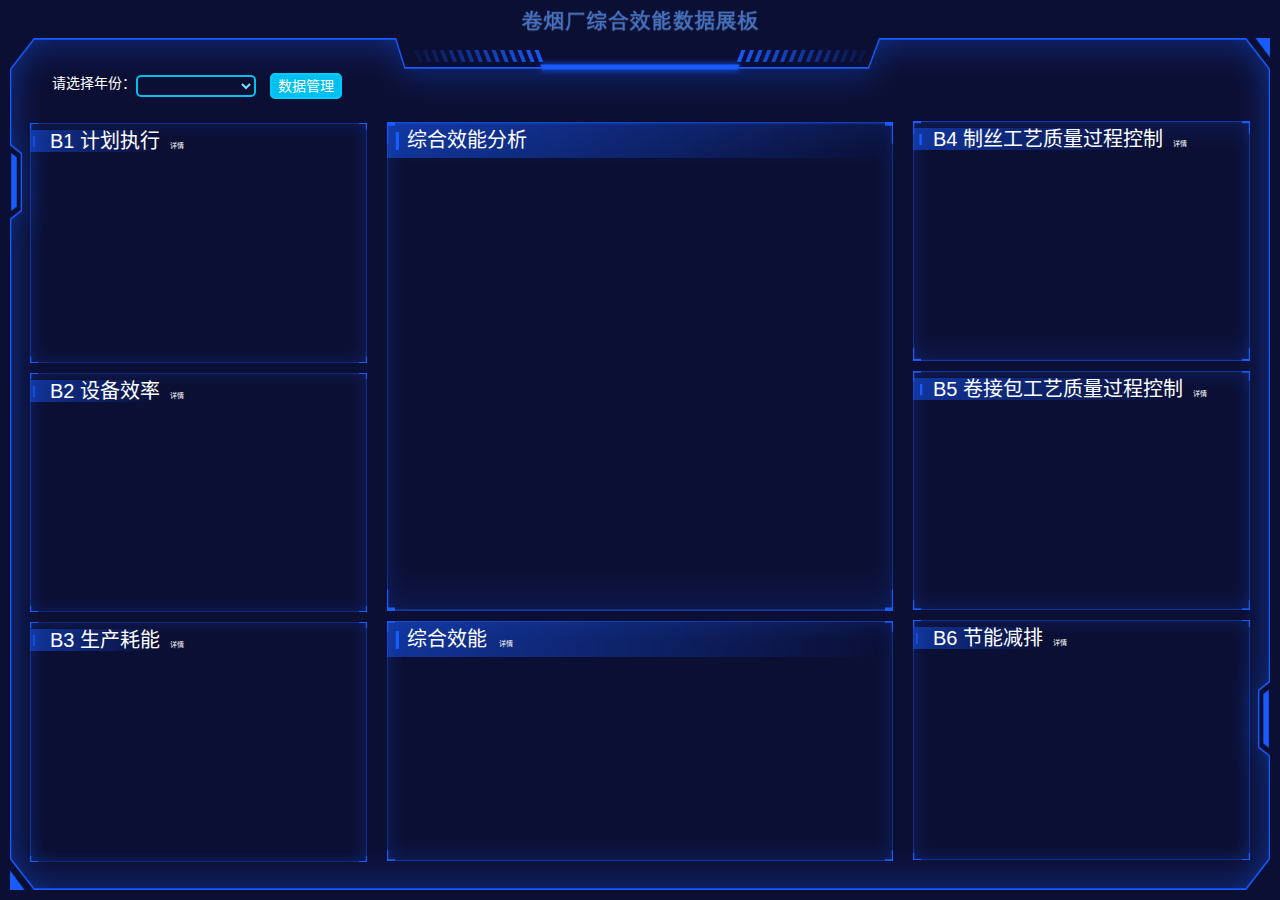
==== src/main/resources/static/index.html @ e8aca08a "第一次提交到本地仓库" ====
<!DOCTYPE html>

<html lang="zh-CN">
	<head>
		<meta charset="utf-8" />
	    <meta name="viewport" content="width=device-width,initial-scale=1,minimum-scale=1,maximum-scale=1,user-scalable=no" />
	    <meta http-equiv="X-UA-Compatible" content="IE=edge, chrome=1" />
		<title>卷烟厂综合效能数据展板</title>
		<link rel="stylesheet" href="css/bootstrap.min.css" />
		<link rel="stylesheet" href="css/app.css" />
	</head>
	
	<body>


	<div class="header">
			<img src="img/header-title.png" class="header-title" />
		</div>
		<div class="wrapper">
			<div class="content">
				<div class="col col-l">

					<div style="margin-top: 20px;">
						<span class="chose_tltle">请选择年份：</span>

						<select class="year_chose" id="yearChose">

						</select>
						<a href="javascript:void(0);" id="navigateLink">
							<button class="chose_enter">数据管理</button>
						</a>
					</div>
					

			<!-- 123           -->
					<div class="xpanel-wrapper xpanel-wrapper-30"  style="margin-top: 24px">
						<div class="xpanel xpanel-l-t">
							<!-- <div class="title">B4 制丝工艺质量过程控制</div> -->

							<a href="B1_two_level.html" class="title">B1 计划执行</a>
							<span ><button class="btn_details"  id="openModalBtn_B1">详情</button></span>




							<div class="modal" id="myModal_B1">

								<div class="modal-content">
									<span class="close" id="closeModal_B1">&times;</span>

								  <div id="chartContainer_B1" >
								  </div>
								  <p id="p_B1" style="margin-top: 30px; color: aliceblue;">
									设备效率，2023年的整体效能指数中，最大值为98%，i该值出现在10月份。最小值为90%，分别出现在1月，3月。该年度平均值为95%，中值为95%。总体趋势稳中向上，同比2022年，2023年3月比2022年低5%，2023年10月比2022年高7%1</p>
								</div>
							</div>
							<div class="xpanel-chart" id="chart_B1_one_level"></div>

							
						</div>
					</div>

					<div class="xpanel-wrapper xpanel-wrapper-30">
						<div class="xpanel xpanel-l-b">
							<!-- <div class="title">B5 卷接包工艺质量过程控制</div>
							<div class="xpanel-chart" id="chart_B5_one_level"></div> -->


							<a href="B2_two_level.html" class="title">B2 设备效率</a>
							<span ><button class="btn_details"  id="openModalBtn_B2">详情</button></span>
							<div class="modal" id="myModal_B2">

								<div class="modal-content">
									<span class="close" id="closeModal_B2">&times;</span>

								  <div id="chartContainer_B2" >
								  </div>
								  <p id="p_B2" style="margin-top: 30px; color: aliceblue;">
									设备效率，2023年的整体效能指数中，最大值为98%，i该值出现在10月份。最小值为90%，分别出现在1月，3月。该年度平均值为95%，中值为95%。总体趋势稳中向上，同比2022年，2023年3月比2022年低5%，2023年10月比2022年高7%1</p>
								</div>
							</div>


							<div class="xpanel-chart" id="chart_B2_one_level"></div>


						</div>
					</div>

					<div class="xpanel-wrapper xpanel-wrapper-30">
						<div class="xpanel xpanel-l-b">
<!-- 
							<a href="B1_two.html" class="title">B6 节能减排</a>
							<span ><button class="btn_details"  id="openModalBtn_B6">详情</button></span> -->

							<a href="B3_two_level.html" class="title">B3 生产耗能</a>
							<span ><button class="btn_details"  id="openModalBtn_B3">详情</button></span>


							<div class="modal" id="myModal_B3">

								<div class="modal-content">
									<span class="close" id="closeModal_B3">&times;</span>

								  <div id="chartContainer_B3" >
								  </div>
								  <p id="p_B3" style="margin-top: 30px; color: aliceblue;">
									设备效率，2023年的整体效能指数中，最大值为98%，i该值出现在10月份。最小值为90%，分别出现在1月，3月。该年度平均值为95%，中值为95%。总体趋势稳中向上，同比2022年，2023年3月比2022年低5%，2023年10月比2022年高7%1</p>
								</div>
							</div>


							<div class="xpanel-chart" id="chart_B3_one_level"></div>
						</div>
					</div>
				</div>
				<!-- 123     -->
				<div class="col col-c">
					<div class="xpanel-wrapper xpanel-wrapper-60">
						<div class="xpanel no-bg">  
							<div class="xpanel xpanel-c-b" style="margin-top: 69px;">
								<div class="title title-long">综合效能分析</div>
								<div class="xpanel" id="chart_zonghenengxiaofenxi"></div>
							</div>							
						</div>
					</div>
					<div class="xpanel-wrapper xpanel-wrapper-30">
						<div class="xpanel xpanel-c-b">
							<div class="title title-long">综合效能
								<span ><button class="btn_details"  id="openModalBtn_zonghenengxiao">详情</button></span>
							</div>

							<div class="modal" id="myModal_zonghenengxiao">

								<div class="modal-zonghenengxiao-content">
									<span class="close" id="closeModal_zonghenengxiao">&times;</span>

									<div id="chartContainer_zonghenengxiao" >
										<p id="p_zonghenengxiao" style="margin-top: 30px; color: aliceblue;">
											该数据中值为1，最大值为3，最小值为1
										</p>
									</div>

								</div>
							</div>

							<div class="xpanel-chart" id="chart_zonghenengxiao"></div>
						</div>
					</div>
				</div>
				<!-- 456       -->
				<div class="col col-r">
					<div class="xpanel-wrapper xpanel-wrapper-30" style="margin-top: 68px">
						<div class="xpanel xpanel-r-t">
							<!-- <a href="B1_two.html"><div class="title">B1 计划执行
								<span ><button class="btn_details"  id="openModalBtn_B1">详情</button></span>
							</div></a> -->
							<a href="B4_two_level.html" class="title">B4 制丝工艺质量过程控制</a>
							<span ><button class="btn_details"  id="openModalBtn_B4">详情</button></span>




							<div class="modal" id="myModal_B4">

								<div class="modal-content">
									<span class="close" id="closeModal_B4">&times;</span>

								  <div id="chartContainer_B4" ></div>
								  <p id="p_B4" style="margin-top: 30px; color: aliceblue;">
									设备效率，2023年的整体效能指数中，最大值为98%，i该值出现在10月份。最小值为90%，分别出现在1月，3月。该年度平均值为95%，中值为95%。总体趋势稳中向上，同比2022年，2023年3月比2022年低5%，2023年10月比2022年高7%1</p>
								</div>
							</div>


							<div class="xpanel-chart" id="chart_B4_one_level"></div>
						</div>
					</div>
					<div class="xpanel-wrapper xpanel-wrapper-30">
						<div class="xpanel xpanel-r-m">
							<a href="B5_two_level.html" class="title">B5 卷接包工艺质量过程控制</a>
							<span ><button class="btn_details"  id="openModalBtn_B5">详情</button></span>
							<div class="modal" id="myModal_B5">

								<div class="modal-content">
									<span class="close" id="closeModal_B5">&times;</span>

								  <div id="chartContainer_B5" >
								  </div>
								  <p id="p_B5"  style="margin-top: 30px; color: aliceblue;">
									设备效率，2023年的整体效能指数中，最大值为98%，i该值出现在10月份。最小值为90%，分别出现在1月，3月。该年度平均值为95%，中值为95%。总体趋势稳中向上，同比2022年，2023年3月比2022年低5%，2023年10月比2022年高7%1</p>
								</div>
							</div>

							<div class="xpanel-chart" id="chart_B5_one_level"></div>
						</div>
					</div>
					<div class="xpanel-wrapper xpanel-wrapper-30">
						<div class="xpanel xpanel-r-b">
							

							<a href="B6_two_level.html" class="title">B6 节能减排</a>
							<span ><button class="btn_details"  id="openModalBtn_B6">详情</button></span>


							<div class="modal" id="myModal_B6">

								<div class="modal-content">
									<span class="close" id="closeModal_B6">&times;</span>

								  <div id="chartContainer_B6" >
								  </div>
								  <p id="p_B6" style="margin-top: 30px; color: aliceblue;">
									设备效率，2023年的整体效能指数中，最大值为98%，i该值出现在10月份。最小值为90%，分别出现在1月，3月。该年度平均值为95%，中值为95%。总体趋势稳中向上，同比2022年，2023年3月比2022年低5%，2023年10月比2022年高7%1</p>
								</div>
							</div>

							
							<div class="xpanel-chart" id="chart_B6_one_level"></div>

				<!-- 456   -->
						</div>
					</div>
				</div>
			</div>
		</div>
		
		<script type="text/javascript" src="js/jquery-3.3.1.min.js"></script>
		<script type="text/javascript" src="js/echarts-3.8.5.min.js"></script>
		<script type="text/javascript">
			$(function () {

				yearChose();


				//加载首页所有图表
        		Echarts($('#yearChose').val());
				//加载首页所有详情按钮功能
				Modal_XiangQing_All();


				// console.log($('#yearChose').val());
				
				//数据异步查询

				$(document).ready(function () {
					$("#navigateLink").click(function () {
						window.location.href = 'index_show.html';
					});
				});

				
			});

			//获取下拉列表值，通过列表的值来显示对应年份
			function yearChose(){



				$.ajax({

					url:'/index/getAllYears',
					type:'get',
					dataType:'json',
					success:function (data) {


						// 获取下拉列表元素
						var yearSelect = $("#yearChose");

						// 清空下拉列表
						yearSelect.empty();

						// 使用$.each遍历年份数据并添加到下拉列表
						$.each(data, function (index, year) {
							// 创建一个新选项
							var option = $("<option></option>");
							option.text(year);

							// 如果需要设置默认选中项，可以添加适当的逻辑
							// 例如：if (year === "2021") option.prop("selected", true);

							// 将选项添加到下拉列表
							yearSelect.append(option);

						});

						$('#yearChose').trigger('change');


					}


				});


				$('#yearChose').change(function() {
					// 获取所选的年份值

					var selectedYear = $(this).val();

					// 在这里可以执行您想要的操作，例如显示所选的年份或将其发送到服务器等
					// console.log('所选的年份是：', selectedYear);
					Echarts(selectedYear);
				});





			}




			//首页各个图表-----------------------------------------------------------------------
			function Echarts(year) {


						//B1 计划执行 折柱图
                         var myChart_B1_one_level = echarts.init(document.getElementById('chart_B1_one_level'));

						// share_option(myChart_B1_one_level,data[23]);
						find_index_B_chart('B1',year,myChart_B1_one_level);


						//B2 设备效率 折柱图
                        var myChart_B2_one_level = echarts.init(document.getElementById('chart_B2_one_level'));
                        //share_option(myChart_B2_one_level,data[24]);
						find_index_B_chart('B2',year,myChart_B2_one_level);


                        //B3 生产耗能 折柱图
                        var myChart_B3_one_level = echarts.init(document.getElementById('chart_B3_one_level'));
                        //share_option(myChart_B3_one_level,data[25]);
						find_index_B_chart('B3',year,myChart_B3_one_level);


						//B4 制丝工艺质量过程控制 一级指标 折柱图
                        var myChart_B4_one_level = echarts.init(document.getElementById('chart_B4_one_level'));
                        //share_option(myChart_B4_one_level,data[26]);
						find_index_B_chart('B4',year,myChart_B4_one_level);


						//B5 卷接包工艺质量过程控制 折柱图
						var myChart_B5_one_level = echarts.init(document.getElementById('chart_B5_one_level'));
                        //share_option(myChart_B5_one_level,data[27]);
						find_index_B_chart('B5',year,myChart_B5_one_level);


						//B6 节能减排 折柱图
                        var myChart_B6_one_level = echarts.init(document.getElementById('chart_B6_one_level'));
                        //share_option(myChart_B6_one_level,data[28]);
						find_index_B_chart('B6',year,myChart_B6_one_level);



						//综合能效分析 雷达图
						var myChart_zonghenengxiaofenxi = echarts.init(document.getElementById('chart_zonghenengxiaofenxi'));
						chart_zonghenengxiaofenxi_option(myChart_zonghenengxiaofenxi);




						//综合能效
						getZongHeNengXiaoCharts();

			
			}






			//获取综合能效
			function getZongHeNengXiaoCharts() {
				$.ajax({

					url:'/index/getZongHeNengXiaoCharts',
					type:'get',
					dataType:'json',
					success:function (data) {


						//综合能效 折柱图
						var myChart_zonghenengxiao = echarts.init(document.getElementById('chart_zonghenengxiao'));
						chart_zonghenengxiao_option(myChart_zonghenengxiao,data);


					}


				});
			}







			/*
			*获取B级指标某年的数据并且显示echarts图
			* 输入 指标名称 年份 初始化后的div对象
			* */
			function find_index_B_chart(index_num,year,myChart) {
				$.ajax({

					url:'/index/getB_two_levelCharts',
					type:'get',
					dataType:'json',
					data:{
						index_num:index_num,
						year:year,
					},
					success:function (data) {

						//共享echarts配置信息 输入初始化后的div对象以及ajax返回的数据
						share_option(myChart,data);



					}


				});
			}




			function share_option(myChart,data){



				var option;


				option = {
					tooltip : {
						trigger: 'axis'
					},
					grid: {
						x: 46,
						y:35,
						x2:30,
						y2:25,
						borderWidth: 0
					},

					calculable : false,
					legend: {
						data:['效能指数'],
						textStyle:{
							color:"#e9ebee"

						}
					},
					xAxis : [
						{
							type : 'category',
							data : ['1月','2月','3月','4月','5月','6月','7月','8月','9月','10月','11月','12月'],
							splitLine: {
								show: false
							},
							axisLabel: {
								show: true,
								textStyle: {
									color: '#a4a7ab',
									align: 'center'
								},
								interval: 0, // 设置为 0 表示全部标签都显示

							},
							axisLine: {
								lineStyle: {
									color: 'white' // 设置 x 轴颜色为白色
								}
							}

						}
					],
					yAxis : [
						{
							type : 'value',
							name : '效能指数（%）',
							min: 0,  // 设置最小刻度
							max: 100, // 设置最大刻度
							nameTextStyle: {
								color: '#1afffd' // 设置标题颜色
							},
							axisLabel : {
								formatter: '{value} ',
								textStyle: {
									color: '#a4a7ab',
									align: 'right'
								}
							},
							splitLine: {
								show: false
							},
							axisLine: {
								lineStyle: {
									color: 'white' // 设置 x 轴颜色为白色
								}
							}
						},


					],
					series : [

						{
							name:'效能指数',
							type:'bar',
							barWidth: 10,//调整柱的宽度
							data:[data[0].data,data[1].data,data[2].data,data[3].data,data[4].data,data[5].data,data[6].data,data[7].data,data[8].data,data[9].data,data[10].data,data[11].data],
							itemStyle: {
								normal: {
									color:"#0ad5ff"
								}
							}
						},

						{
							name:'效能指数',
							type:'line',
							yAxisIndex: 0,
							data:[data[0].data,data[1].data,data[2].data,data[3].data,data[4].data,data[5].data,data[6].data,data[7].data,data[8].data,data[9].data,data[10].data,data[11].data],
							itemStyle: {
								normal: {
									color:"#1afffd"
								}
							}
						}
					]
				};


				option && myChart.setOption(option);
			}







			//-------------------------------



			function chart_zonghenengxiao_option(myChart,data){


				var option;

				option = {
					tooltip : {
					trigger: 'axis'
					},
					grid: {
						x: 46,
						y:35,
						x2:30,
						y2:25,
						borderWidth: 0
					},

					calculable : false,
					legend: {
						data:['效能指数','同比','效能指数','同比'],
                		//data:['下雨','下雪','晴天','订单量'],
						textStyle:{
							color:"#e9ebee"

						}
					},
					xAxis : [
						{
							type : 'category',
							data : ['1月','2月','3月','4月','5月','6月','7月','8月','9月','10月','11月','12月'],
							splitLine: {
								show: false
							},
							axisLabel: {
								show: true,
								textStyle: {
									color: '#a4a7ab',
									align: 'center'
								},
								interval: 0, // 设置为 0 表示全部标签都显示

							}

						}
					],
					yAxis : [
						{
							type : 'value',

							name : '效能指数',
							nameTextStyle: {
            				color: '#1afffd' // 设置标题颜色
        					},
							axisLabel : {
								formatter: '{value} ',
								textStyle: {
									color: '#a4a7ab',
									align: 'right'
								}
							},
							splitLine: {
								show: false
							},
						},
						

					],
					series : [

						{
							name:'效能指数',
							type:'bar',
							barWidth: 10,//调整柱的宽度
							data:[data[12].data,data[13].data,data[14].data,data[15].data,data[16].data,data[17].data,data[18].data,data[19].data,data[20].data,data[21].data,data[22].data,data[23].data],
							itemStyle: {
								normal: {
									color:"#0ad5ff"
								}
							}
						},

						{
							name:'同比',
							type:'bar',
							barWidth: 10,//调整柱的宽度
							data:[data[0].data,data[1].data,data[2].data,data[3].data,data[4].data,data[5].data,data[6].data,data[7].data,data[8].data,data[9].data,data[10].data,data[11].data],
							itemStyle: {
								normal: {
									color:"#00ff00"
								}
							}
						},




						{
							name:'效能指数',
							type:'line',
							yAxisIndex: 0,
							data:[data[12].data,data[13].data,data[14].data,data[15].data,data[16].data,data[17].data,data[18].data,data[19].data,data[20].data,data[21].data,data[22].data,data[23].data],
							itemStyle: {
								normal: {
									color:"#1afffd"
								}
							}
						},

						{
							name:'同比',
							type:'line',
							yAxisIndex: 0,
							data:[data[0].data,data[1].data,data[2].data,data[3].data,data[4].data,data[5].data,data[6].data,data[7].data,data[8].data,data[9].data,data[10].data,data[11].data],
							itemStyle: {
								normal: {
									color:"#00ff00"
								}
							}
						}
					]
				};
				

				option && myChart.setOption(option);

				

			}




			//通过指标名和年份获取指定指标一年的数据 用于综合能效分析
			function find_index_B_chart_for_zonghenengxiaofenxi(myChart,year) {
				$.ajax({

					url:'/index/getZongHeNengXiaoFenXiChart',
					type:'get',
					dataType:'json',
					data:{
						year:year,
					},


					success:function (data) {
						var count=0;
						var sum=0;
						var data_B1;
						var data_B2;
						var data_B3;
						var data_B4;
						var data_B5;
						var data_B6;
						$.each(data, function (index,item) {
							sum = sum + item.data;
							count = count + 1;
							switch (count) {
								case 12 :
									data_B1 = sum/12*0.245;
									sum = 0;
									break;
								case 24 :
									data_B2 = sum/12*0.1775;
									sum = 0;
									break;
								case 36:
									data_B3 = sum/12*0.1575;
									sum = 0;
									break;
								case 48:
									data_B4 = sum/12*0.155;
									sum = 0;
									break;
								case 60:
									data_B5 = sum/12*0.1625;
									sum = 0;
									break;
								case 72:
									data_B6 = sum/12*0.1025;
									sum = 0;
									break;

							}

							var option;


							option = {
							title: {
								text: ''
							},
							legend: {

								data:[
								//data: ['Allocated Budget', 'Actual Spending']
								{ name: '', textStyle: { color: '#FF0000' } } // 修改颜色


								]
							},
							radar: {
								// shape: 'circle',
								indicator: [
								{ name: 'B1', max: 30 },
								{ name: 'B2', max: 30 },
								{ name: 'B3', max: 30 },
								{ name: 'B4', max: 30 },
								{ name: 'B5', max: 30 },
								{ name: 'B6', max: 30 }
								],
								radius: '50%'
							},
							series: [
								{
									name: 'Budget vs spending',
									type: 'radar',
									data: [
										{
											 value: [data_B1,data_B2,data_B3,data_B4,data_B5,data_B6],


											name: 'Allocated Budget',
											lineStyle: {
												normal: {
													color: '#ff5733'
												}
											}
										}


									]
								}
							]
							};

							option && myChart.setOption(option);


						});


					}


				});



			}



			
			function chart_zonghenengxiaofenxi_option(myChart){

				find_index_B_chart_for_zonghenengxiaofenxi(myChart,$('#yearChose').val())


			}

		


			//详情模态页面----------------------------------------------------------------------------
			//详情模态按钮---------------------------------------------
			function Modal_XiangQing_All(){
				shape_modal_B2();
				shape_modal_B3();
				shape_modal_B1();
				shape_modal_B4();
				shape_modal_B5();
				shape_modal_B6();
				shape_modal_zonghenengxiao();
			}



			//----------------------------------------------------------


			//计算二级指标（B级）详情内的最大值，最小值等
			function math_data(index_num,year,pElement) {
				$.ajax({

					url:'/index/getB_two_levelCharts',
					type:'get',
					dataType:'json',
					data:{
						index_num:index_num,
						year:year,
					},
					success:function (data) {

						var arraydata=new Array();
						var count = 0;

						var sum = function(x,y){ return x+y;};　　//求和函数
						var square = function(x){ return x*x;};　　//数组中每个元素求它的平方


						var compare = function (x, y) {//比较函数
							if (x < y) {
								return -1;
							} else if (x > y) {
								return 1;
							} else {
								return 0;
							}
						};

						var mean;
						var deviations;
						var stddev
						$.each(data,function (index,item) {
							count = count+1;

							arraydata[index] = item.data;
							// console.log("index==="+index);
							// console.log("item.data=="+item.data);
							// console.log("arraydata[index]==="+arraydata[index])



							if (count == 12) {
								count=0;
								mean = arraydata.reduce(sum) / arraydata.length;
								deviations = arraydata.map(function (x) {
									return x - mean;
								});
								stddev = Math.sqrt(deviations.map(square).reduce(sum)/(arraydata.length-1));
								var max = Math.max.apply(null, arraydata)
								var min = Math.min.apply(null, arraydata)
								var mid; //中位数
								arraydata.sort(compare); //数组排序
								if (arraydata.length % 2 == 0) {
									mid = (arraydata[arraydata.length / 2] + arraydata[arraydata.length / 2 + 1]) / 2
								}
								if (arraydata.length % 2 != 0) {
									mid = arraydata[(arraydata.length + 1) / 2]
								}


								// console.log("平均值：" + mean);
								// console.log("偏差：" + deviations);
								// console.log("标准差："+stddev);
								// console.log("最大值：" + max);
								// console.log("最小值：" + min);
								//
								// console.log("Pbiaoqinashifoucunzai"+pElement);

									// 找到具有ID "p_B1" 的 <p> 元素

									// 创建要显示在 <p> 元素中的文本
									var textToDisplay =
										"平均值：" + mean + "<br>" +
										"标准差：" + stddev + "<br>" +
										"最大值：" + max + "<br>" +
										"最小值：" + min+	"<br>"+
										"中位数：" + mid+"<br>";

									// 更新 <p> 元素的文本内容
									pElement.html(textToDisplay);



							}




						})





					}


				});
			}








			function shape_modal_B2(){

				//模态窗口
				// 获取按钮和模态框元素
				var modal = $("#myModal_B2");
				var closeModal = $("#closeModal_B2");


				//测试类单击

				$("#openModalBtn_B2").click(function() {
					modal.css("display","block");

				// 初始化 ECharts 图表
				var chartDom = $("#chartContainer_B2")[0];
				var myChart_modal = echarts.init(chartDom);
				var p_B2 = $("#p_B2");
				math_data('B2',$('#yearChose').val(),p_B2)
				find_index_B_chart('B2',$('#yearChose').val(),myChart_modal);

				// var n = 24;
				// share_modal_charts(myChart_modal,n);

				});



				closeModal.click ( function() {
					modal.css("display","none");

				});

				// 点击模态框外部也可以隐藏模态框
				$(window).click(function(event) {
					if (event.target == modal[0]) {
						modal.css("display", "none");
					}
				});



			}

			function shape_modal_B3(){

			//模态窗口
			// 获取按钮和模态框元素
			var modal = $("#myModal_B3");
			var closeModal = $("#closeModal_B3");


			//测试类单击

			$("#openModalBtn_B3").click(function() {
				modal.css("display","block");

			// 初始化 ECharts 图表
			var chartDom = $("#chartContainer_B3")[0];
			var myChart_modal = echarts.init(chartDom);
			var p_B3 = $("#p_B3");
			math_data('B3',$('#yearChose').val(),p_B3)
			find_index_B_chart('B3',$('#yearChose').val(),myChart_modal);

			// var n = 25;
			// share_modal_charts(myChart_modal,n);
			});



			closeModal.click ( function() {
				modal.css("display","none");
			
			});

			// 点击模态框外部也可以隐藏模态框
			$(window).click(function(event) {
				if (event.target == modal[0]) {
					modal.css("display", "none");
				}
			});



			}



			function shape_modal_B1(){

			//模态窗口

			var modal = $("#myModal_B1");
			var closeModal = $("#closeModal_B1");


			//测试类单击

			$("#openModalBtn_B1").click(function() {

				modal.css("display","block");

				// 初始化 ECharts 图表
				var chartDom = $("#chartContainer_B1")[0];
				var myChart_modal = echarts.init(chartDom);
				find_index_B_chart('B1',$('#yearChose').val(),myChart_modal);
				var p_B1 = $("#p_B1");
				//pElement.text("nihaos22332");
				math_data('B1',$('#yearChose').val(),p_B1)
				// var n = 23;
				// share_modal_charts(myChart_modal,n);
			});



			closeModal.click ( function() {
				modal.css("display","none");

			});

			// 点击模态框外部也可以隐藏模态框
			$(window).click(function(event) {
				if (event.target == modal[0]) {
					modal.css("display", "none");
				}
			});



			}



			function shape_modal_B4(){

				//模态窗口
				// 获取按钮和模态框元素
				var modal = $("#myModal_B4");
				var closeModal = $("#closeModal_B4");


				//测试类单击

				$("#openModalBtn_B4").click(function() {

					modal.css("display","block");
					console.log("openModalBtn_B4点击事件触发");
					// 初始化 ECharts 图表
					var chartDom = $("#chartContainer_B4")[0];
					var myChart_modal = echarts.init(chartDom);
					var p_B4 = $("#p_B4");
					math_data('B4',$('#yearChose').val(),p_B4)
					find_index_B_chart('B4',$('#yearChose').val(),myChart_modal);

					// var n = 26;
					// share_modal_charts(myChart_modal,n);
				});



				closeModal.click ( function() {
					modal.css("display","none");

				});

				// 点击模态框外部也可以隐藏模态框
				$(window).click(function(event) {
					if (event.target == modal[0]) {
						modal.css("display", "none");
					}
				});



			}



			function shape_modal_B5(){

				//模态窗口

				var modal = $("#myModal_B5");
				var closeModal = $("#closeModal_B5");


				//测试类单击

				$("#openModalBtn_B5").click(function() {

					modal.css("display","block");

					// 初始化 ECharts 图表
					var chartDom = $("#chartContainer_B5")[0];
					var myChart_modal = echarts.init(chartDom);
					var p_B5 = $("#p_B5");
					math_data('B5',$('#yearChose').val(),p_B5)
					find_index_B_chart('B5',$('#yearChose').val(),myChart_modal);

					// var n = 27;
					// share_modal_charts(myChart_modal,n);
				});



				closeModal.click ( function() {
					modal.css("display","none");

				});

				// 点击模态框外部也可以隐藏模态框
				$(window).click(function(event) {
					if (event.target == modal[0]) {
						modal.css("display", "none");
					}
				});



			}


			function shape_modal_B6(){

				//模态窗口

				var modal = $("#myModal_B6");
				var closeModal = $("#closeModal_B6");


				//测试类单击

				$("#openModalBtn_B6").click(function() {

					modal.css("display","block");

					// 初始化 ECharts 图表
					var chartDom = $("#chartContainer_B6")[0];
					var myChart_modal = echarts.init(chartDom);
					var p_B6 = $("#p_B6");
					math_data('B6',$('#yearChose').val(),p_B6)
					find_index_B_chart('B6',$('#yearChose').val(),myChart_modal);

					// var n = 28;
					// share_modal_charts(myChart_modal,n);
				});



				closeModal.click ( function() {
					modal.css("display","none");

				});

				// 点击模态框外部也可以隐藏模态框
				$(window).click(function(event) {
					if (event.target == modal[0]) {
						modal.css("display", "none");
					}
				});



			}


			function shape_modal_zonghenengxiao(){

			//模态窗口

			var modal = $("#myModal_zonghenengxiao");
			var closeModal = $("#closeModal_zonghenengxiao");


			//测试类单击

			$("#openModalBtn_zonghenengxiao").click(function() {

				modal.css("display","block");

				var p_zonghenengxiao = $("#p_zonghenengxiao");
				$.ajax({

					url:'/index/getZongHeNengXiaoCharts',
					type:'get',
					dataType:'json',
					success:function (data) {

						var arraydata=new Array();
						var count = 0;

						var sum = function(x,y){ return x+y;};　　//求和函数
						var square = function(x){ return x*x;};　　//数组中每个元素求它的平方


						var compare = function (x, y) {//比较函数
							if (x < y) {
								return -1;
							} else if (x > y) {
								return 1;
							} else {
								return 0;
							}
						};

						var mean;
						var deviations;
						var stddev
						$.each(data,function (index,item) {
							if (index>11) {
								count = count + 1;

								arraydata[index-12] = item.data;
								// console.log("index==="+index);
								// console.log("item.data=="+item.data);
								// console.log("arraydata[index]==="+arraydata[index])


								if (count == 12) {
									count=0;
									mean = arraydata.reduce(sum) / arraydata.length;
									deviations = arraydata.map(function (x) {
										return x - mean;
									});
									stddev = Math.sqrt(deviations.map(square).reduce(sum)/(arraydata.length-1));
									var max = Math.max.apply(null, arraydata)
									var min = Math.min.apply(null, arraydata)
									var mid; //中位数
									arraydata.sort(compare); //数组排序
									if (arraydata.length % 2 == 0) {
										mid = (arraydata[arraydata.length / 2] + arraydata[arraydata.length / 2 + 1]) / 2
									}
									if (arraydata.length % 2 != 0) {
										mid = arraydata[(arraydata.length + 1) / 2]
									}


									// console.log("平均值：" + mean);
									// console.log("偏差：" + deviations);
									// console.log("标准差："+stddev);
									// console.log("最大值：" + max);
									// console.log("最小值：" + min);
									//
									// console.log("Pbiaoqinashifoucunzai"+pElement);

									// 找到具有ID "p_B1" 的 <p> 元素

									// 创建要显示在 <p> 元素中的文本
									var textToDisplay =
											"最新一年的数据：" +  "<br>" +
											"平均值：" + mean + "<br>" +
											"标准差：" + stddev + "<br>" +
											"最大值：" + max + "<br>" +
											"最小值：" + min+	"<br>"+
											"中位数：" + mid+"<br>";

									// 更新 <p> 元素的文本内容
									p_zonghenengxiao.html(textToDisplay);



								}

							}






						})





					}


				});
			});



			closeModal.click ( function() {
				modal.css("display","none");


			});

			// 点击模态框外部也可以隐藏模态框
			$(window).click(function(event) {
				if (event.target == modal[0]) {
					modal.css("display", "none");
				}
			});



			}
			

		//详情模态页面----------------------------------------------------------------------------




		</script>
		

	</body>
</html>
---- src/main/resources/static/css/app.css ----
@charset "utf-8";

/********** Global **********/
html, body {
	width:100%;
	height:100%;
	font-family:"microsoft yahei", arial, sans-serif;
	background-color:#0b0f34;
	overflow-x:hidden;
	overflow-y:auto;
}
body {margin:0 auto;min-width:375px;max-width:1920px;}

/********** Layout **********/
.header {position:relative;padding-top:10px;height:50px;box-sizing:border-box;}
.header-title {display:block;margin:0 auto;height:40px;transition: transform 0.3s;
	transform: scale(1.7); /* 默认放大效果 */}
.wrapper {
	position:absolute;
	top:50px;
	bottom:10px;
	left:10px;
	right:10px;
	padding:10px 10px 0 10px;
	min-height:500px;
	background:url("../img/wrapper-bg.png") no-repeat;
	background-size:100% 100%;
	box-sizing:border-box;
}
/* PC */
@media (max-width:1919px) {
	.header {height:38px;}
	.header-title {height:28px;}
	.wrapper {top:38px;}
}
/* Mobile */
@media (max-width:1279px) {
	.header-title {max-width:96%;}
	.wrapper {background:none;}
}

/********** Content **********/
.content {
	display:-webkit-flex;
	display:-ms-flexbox;
	display:flex;
	padding:25px 15px;
	height:100%;
	min-height:100%;
	box-sizing:border-box;
}
.col {margin:0 10px;height:100%;}
.col-l {-webkit-flex:2;-ms-flex:2;flex:2}
.col-c {-webkit-flex:3;-ms-flex:3;flex:3;}
.col-r {-webkit-flex:2;-ms-flex:2;flex:2;}
/* PC */
@media (max-width:1919px) {
	.content {padding:5px 0;}
}
/* Mobile */
@media (max-width:1279px) {
	.content {
		-webkit-flex-direction:column;
		-ms-flex-direction:column;
		flex-direction:column;
	}
	.col {margin:5px 0;}
	.col-l, 
	.col-c, 
	.col-r {-webkit-flex:none;-ms-flex:none;flex:none;}
}
.xpanel-wrapper {padding-bottom:10px;box-sizing:border-box;}
.xpanel-wrapper {height:100%;}
.xpanel-wrapper-25 {height:25%;}
.xpanel-wrapper-30 {height:30%;}
.xpanel-wrapper-40 {height:40%;}
.xpanel-wrapper-45 {height:45%;}
.xpanel-wrapper-58 {height:58%;}
.xpanel-wrapper-60 {height:60%;}
.xpanel-wrapper-75 {height:75%;}
.xpanel {
	height:100%;
	min-height:100px;
	background-repeat:no-repeat;
	background-size:100% 100%;
	box-sizing:border-box;
}
.xpanel-l-t {background-image:url("../img/panel-l-t.png");}
.xpanel-l-b {background-image:url("../img/panel-l-b.png");}
.xpanel-c-b {background-image:url("../img/panel-c-b.png");}
.xpanel-r-t {background-image:url("../img/panel-r-t.png");}
.xpanel-r-m {background-image:url("../img/panel-r-m.png");}
.xpanel-r-b {background-image:url("../img/panel-r-b.png");}
.xpanel .title {
	padding-left:24px;
	height:44px;
	line-height:44px;
	font-size:24px;
	font-weight:normal;
	color:#fff;
	background-image:url("../img/title-bg.png");
	background-repeat:no-repeat;
	background-size:100% 100%;
}


.xpanel-chart {
	/* height:81%; */
	height: 160px;
	
	/* background-color: red; */

}

.xpanel .title-long {background-image:url("../img/title-bg-long.png");}
/* PC */
@media (max-width:1919px) {
	.xpanel .title {padding-left:20px;height:36px;line-height:36px;font-size:20px;}
}

/*年份选择标题*/
.chose_tltle{
    margin-left: 22px;
    display: block;
    float: left;
    color: white;
}

.year_chose{
    background-color: transparent;
    color: #72e3ff;
    border: #00c0ef 2px solid;
    width: 120px;
    text-indent:0.6em;
    border-radius: 5px;
}

.chose_enter{
    background-color: #00c0ef;
    color: white;
    border: #00cdff 2px solid;
    /* width: 50px; */
    border-radius: 5px;
    margin-left: 10px;
}

/*详情按钮*/
.chart_btn_details {
	background-color: #00c0ef;
    color: white;
    border: #00cdff 2px solid;
    /* width: 50px; */
    border-radius: 5px;
    /* margin-left: 10px; */
	width: 40px; /* 设置按钮宽度 */
    height: 20px; /* 设置按钮高度 */
	font-size: 12px; /* 设置文字大小为12像素 */


}

.btn_details {
	background-color: transparent; 
    color: white;
    border: none;
	border-radius: 5px;
    display: inline-block; /* 将span元素变成块级元素，以便可以设置宽高 */
	font-size: 7px !important;
}


/*模态窗口*/
.modal {
	display: none; /* 初始状态隐藏 */
	position: fixed;
	z-index: 1;
	left: 0;
	top: 0;
	width: 100%;
	height: 100%;
	

  }
  
  .modal-content {
	background-color: #fff;
	margin: 8% auto;
	padding: 20px;
	border-radius: 5px;
	height: 80%;
	width: 40%;
	background-color: rgba(16, 45, 134, 0.8);
  }

  .modal-zonghenengxiao-content {
	background-color: #fff;
	margin: 8% auto;
	padding: 20px;
	border-radius: 5px;
	height: 53%;
	width: 40%;
	background-color: rgba(16, 45, 134, 0.8);
  }




  
  .close {
	color: #aaa;
	float: right;
	font-size: 30px;
	font-weight: bold;
	
  }
  
  .close:hover,
  .close:focus {
	color: black;
	text-decoration: none;
	cursor: pointer;
  }
  
  #chartContainer_B2,#chartContainer_B3,#chartContainer_B1,#chartContainer_B4,#chartContainer_B5,#chartContainer_B6{
	width: 100%; /* 设置图表容器宽度 */
	height: 50%; /* 设置图表容器高度 */
  }
  



/* tool */
.fill-h {height:100% !important;min-height:100% !important;}
.no-margin {margin:0 !important;}
.no-padding {padding:0 !important;}
.no-bg {background:none !important;}
.no-border {border:0 !important;}

/* scrollbar */
::-webkit-scrollbar {width:0;height:0;}
::-webkit-scrollbar-track {background-color:transparent;}
::-webkit-scrollbar-thumb {border-radius:5px;background-color:rgba(0, 0, 0, 0.3);}
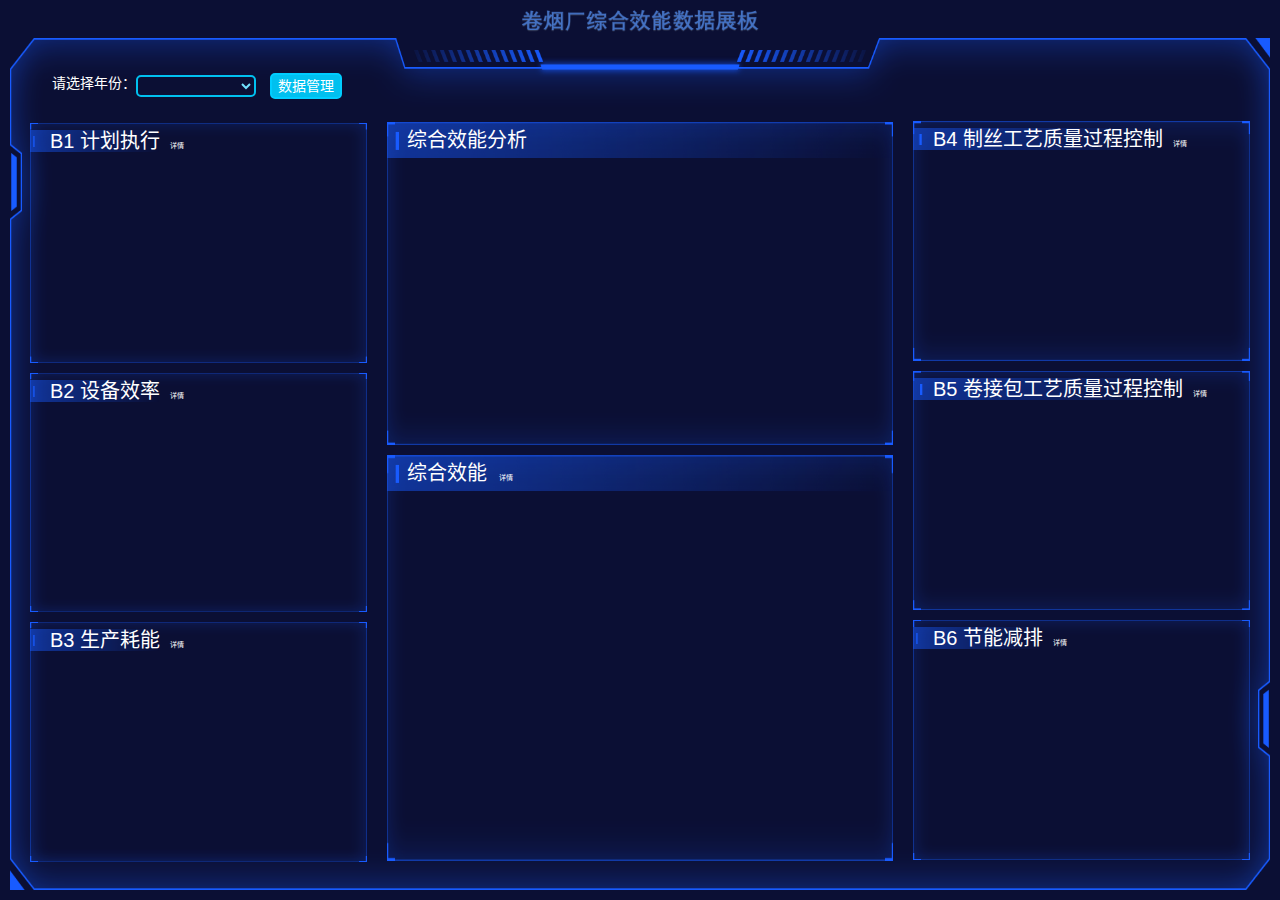
==== commit 888695ae: "增加了 N  多功能  实现了详情里B1  B2 详情里的一部分 例如" ====
--- a/src/main/resources/static/index.html
+++ b/src/main/resources/static/index.html
@@ -51,7 +51,7 @@
 								  <div id="chartContainer_B1" >
 								  </div>
 								  <p id="p_B1" style="margin-top: 30px; color: aliceblue;">
-									设备效率，2023年的整体效能指数中，最大值为98%，i该值出现在10月份。最小值为90%，分别出现在1月，3月。该年度平均值为95%，中值为95%。总体趋势稳中向上，同比2022年，2023年3月比2022年低5%，2023年10月比2022年高7%1</p>
+<!--									设备效率，2023年的整体效能指数中，最大值为98%，i该值出现在10月份。最小值为90%，分别出现在1月，3月。该年度平均值为95%，中值为95%。总体趋势稳中向上，同比2022年，2023年3月比2022年低5%，2023年10月比2022年高7%1</p>-->
 								</div>
 							</div>
 							<div class="xpanel-chart" id="chart_B1_one_level"></div>
@@ -116,7 +116,7 @@
 				</div>
 				<!-- 123     -->
 				<div class="col col-c">
-					<div class="xpanel-wrapper xpanel-wrapper-60">
+					<div class="xpanel-wrapper xpanel-wrapper-40">
 						<div class="xpanel no-bg">  
 							<div class="xpanel xpanel-c-b" style="margin-top: 69px;">
 								<div class="title title-long">综合效能分析</div>
@@ -124,7 +124,7 @@
 							</div>							
 						</div>
 					</div>
-					<div class="xpanel-wrapper xpanel-wrapper-30">
+					<div class="xpanel-wrapper xpanel-wrapper-45">
 						<div class="xpanel xpanel-c-b">
 							<div class="title title-long">综合效能
 								<span ><button class="btn_details"  id="openModalBtn_zonghenengxiao">详情</button></span>
@@ -235,6 +235,8 @@
 
 				//加载首页所有图表
         		Echarts($('#yearChose').val());
+
+				console.log("Echarts($('#yearChose').val());=="+$('#yearChose').val());
 				//加载首页所有详情按钮功能
 				Modal_XiangQing_All();
 
@@ -300,8 +302,27 @@
 					var selectedYear = $(this).val();
 
 					// 在这里可以执行您想要的操作，例如显示所选的年份或将其发送到服务器等
-					// console.log('所选的年份是：', selectedYear);
+					 console.log('所选的年份是：', selectedYear);
 					Echarts(selectedYear);
+
+
+
+					// 发送 AJAX GET 请求 来创建excel文件
+					$.ajax({
+						url: '/getFileOut',
+						method: 'GET',
+						data: { year: selectedYear },  // 参数
+						dataType: 'json',  // 期望的数据类型
+						success: function (responseData) {
+							// 请求成功，处理返回的数据
+							console.log("创建成功")
+						},
+						error: function (xhr, status, error) {
+							// 请求失败，处理错误信息
+							console.error('Error:', error);
+						}
+					});
+
 				});
 
 
@@ -315,6 +336,8 @@
 
 			//首页各个图表-----------------------------------------------------------------------
 			function Echarts(year) {
+
+				console.log("yaer======ssss==s=sss"+year);
 
 
 						//B1 计划执行 折柱图
@@ -412,7 +435,7 @@
 					dataType:'json',
 					data:{
 						index_num:index_num,
-						year:year,
+						year: year,
 					},
 					success:function (data) {
 
@@ -561,8 +584,8 @@
 					trigger: 'axis'
 					},
 					grid: {
-						x: 46,
-						y:35,
+						x: '10%',
+						y:'30%',
 						x2:30,
 						y2:25,
 						borderWidth: 0
@@ -815,6 +838,11 @@
 
 
 			//详情模态页面----------------------------------------------------------------------------
+			//测试传递计算的数据
+
+
+
+
 			//详情模态按钮---------------------------------------------
 			function Modal_XiangQing_All(){
 				shape_modal_B2();
@@ -958,10 +986,14 @@
 				var myChart_modal = echarts.init(chartDom);
 				var p_B2 = $("#p_B2");
 				math_data('B2',$('#yearChose').val(),p_B2)
+					console.log("$('#yearChose').val()=========="+$('#yearChose').val())
 				find_index_B_chart('B2',$('#yearChose').val(),myChart_modal);
 
 				// var n = 24;
 				// share_modal_charts(myChart_modal,n);
+
+					manthXiangQing();
+
 
 				});
 
@@ -1047,9 +1079,11 @@
 				find_index_B_chart('B1',$('#yearChose').val(),myChart_modal);
 				var p_B1 = $("#p_B1");
 				//pElement.text("nihaos22332");
-				math_data('B1',$('#yearChose').val(),p_B1)
-				// var n = 23;
-				// share_modal_charts(myChart_modal,n);
+				// math_data('B1',$('#yearChose').val(),p_B1)
+				p_B1.text();
+				manthXiangQing();
+
+
 			});
 
 
@@ -1335,13 +1369,60 @@
 					modal.css("display", "none");
 				}
 			});
-
-
-
 			}
 			
 
 		//详情模态页面----------------------------------------------------------------------------
+
+
+			//新的计算部分在点击详情之后显示-----------
+
+			function manthXiangQing() {
+
+				$.ajax({
+
+					url: '/getMathResult',
+					type: 'get',
+					dataType: 'json',
+
+
+					success: function (data) {
+						var b1mess='';
+						$.each(data,function (index,obj) {
+
+							switch (obj.id) {
+								case 'B1' :
+									b1mess.substring(0,2) === 'B1' ? b1mess = b1mess : b1mess = '' ;
+									console.log("b1mess==="+b1mess);
+									b1mess = b1mess + obj.information +'<br>';
+									$('#p_B1').html(b1mess);
+									break;
+								case 'B2' :
+									b1mess.substring(0,2) === 'B2' ? b1mess = b1mess : b1mess = '' ;
+									b1mess = b1mess + obj.information +'<br>';
+									$('#p_B2').html(b1mess);
+									break;
+								default : ;
+
+
+
+									// var textToDisplay =
+									// 		"平均值：" + mean + "<br>" +
+									// 		"标准差：" + stddev + "<br>" +
+									// 		"最大值：" + max + "<br>" +
+									// 		"最小值：" + min+	"<br>"+
+									// 		"中位数：" + mid+"<br>";
+									//
+									// // 更新 <p> 元素的文本内容
+									// pElement.html(textToDisplay);
+
+							}
+						})
+
+					}
+				})
+
+			}
 
 
 
--- a/src/main/resources/static/css/app.css
+++ b/src/main/resources/static/css/app.css
@@ -75,6 +75,7 @@
 .xpanel-wrapper-30 {height:30%;}
 .xpanel-wrapper-40 {height:40%;}
 .xpanel-wrapper-45 {height:45%;}
+.xpanel-wrapper-45 {height:50%;}
 .xpanel-wrapper-58 {height:58%;}
 .xpanel-wrapper-60 {height:60%;}
 .xpanel-wrapper-75 {height:75%;}
@@ -106,8 +107,8 @@
 
 .xpanel-chart {
 	/* height:81%; */
-	height: 160px;
-	
+	/*height: 160px;*/
+	height: 75%;
 	/* background-color: red; */
 
 }
